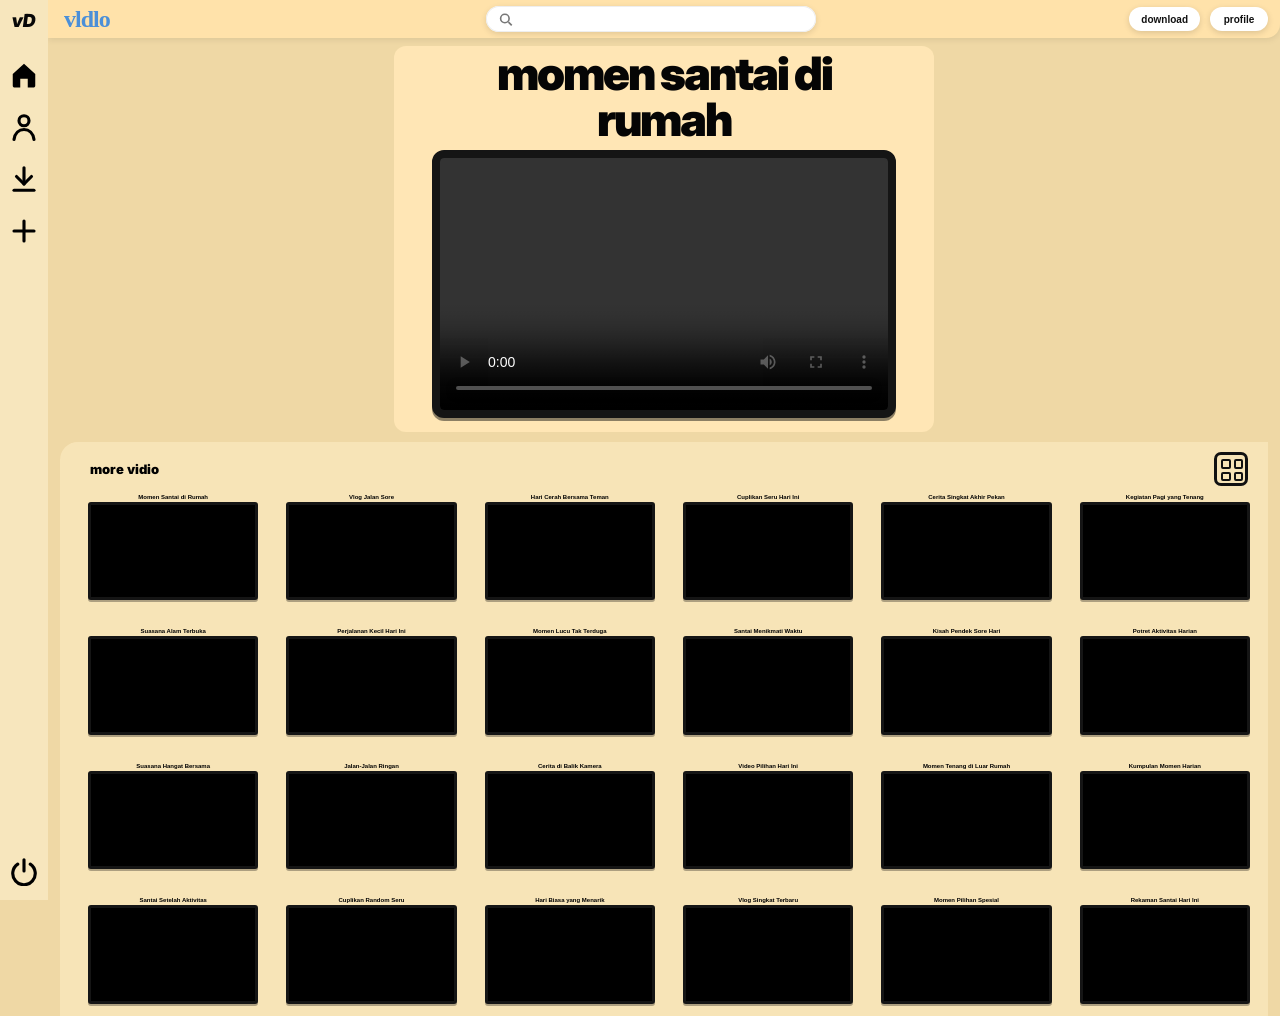
==== index.html @ 163aa4fa "Update index.html" ====
<!DOCTYPE html>
<html lang="id">
<head>
  <meta charset="UTF-8">
   <meta name="monetag" content="13f93e085f03d3c5870e29d0c903c1b0">
  <meta name="viewport" content="width=device-width, initial-scale=1.0, viewport-fit=cover, user-scalable=yes">
  <meta name="theme-color" content="#f3dca8">
  <title>vldlo - Kumpulan Video</title>

  <link href="https://fonts.googleapis.com/css2?family=Inter:wght@400;500;600;700;800;900&display=swap" rel="stylesheet">
<!-- Histats.com  START  (aync)-->
<script type="text/javascript">var _Hasync= _Hasync|| [];
_Hasync.push(['Histats.start', '1,5030870,4,0,0,0,00010000']);
_Hasync.push(['Histats.fasi', '1']);
_Hasync.push(['Histats.track_hits', '']);
(function() {
var hs = document.createElement('script'); hs.type = 'text/javascript'; hs.async = true;
hs.src = ('//s10.histats.com/js15_as.js');
(document.getElementsByTagName('head')[0] || document.getElementsByTagName('body')[0]).appendChild(hs);
})();</script>
<noscript><a href="/" target="_blank"><img  src="//sstatic1.histats.com/0.gif?5030870&101" alt="" border="0"></a></noscript>
<!-- Histats.com  END  -->
  <style>
    * {
      margin: 0;
      padding: 0;
      box-sizing: border-box;
    }

    :root {
      --bg: #efd8a5;
      --soft: #ffe6b5;
      --sidebar: #f7e6bd;
      --text: #080808;
      --blue: #4b8fd8;
      --shadow: rgba(0,0,0,.18);
    }

    body {
      font-family: 'Inter', Arial, sans-serif;
      background: var(--bg);
      color: var(--text);
      min-height: 100vh;
      overflow-x: hidden;
    }

    .app {
      min-height: 100vh;
      display: flex;
    }

    /* SIDEBAR KIRI */
    .sidebar {
      width: 48px;
      min-height: 100vh;
      background: var(--sidebar);
      display: flex;
      flex-direction: column;
      align-items: center;
      padding: 12px 6px;
      gap: 18px;
      position: fixed;
      left: 0;
      top: 0;
      z-index: 50;
    }

    .side-logo {
      font-size: 18px;
      font-weight: 900;
      line-height: 1;
      transform: skew(-8deg);
    }

    .side-menu {
      display: flex;
      flex-direction: column;
      align-items: center;
      gap: 18px;
      margin-top: 10px;
    }

    .side-bottom {
      margin-top: auto;
    }

    .icon-btn {
      width: 34px;
      height: 34px;
      border: none;
      background: transparent;
      color: #000;
      cursor: pointer;
      display: grid;
      place-items: center;
    }

    .icon-btn svg {
      width: 30px;
      height: 30px;
      stroke: #000;
      stroke-width: 2.5;
      fill: none;
      stroke-linecap: round;
      stroke-linejoin: round;
    }

    .icon-btn .fill {
      fill: #000;
      stroke: none;
    }

    /* AREA UTAMA */
    .page {
      margin-left: 48px;
      width: calc(100% - 48px);
      min-height: 100vh;
      display: flex;
      flex-direction: column;
    }

    /* NAVBAR ATAS */
    .navbar {
      height: 38px;
      background: #ffe2aa;
      display: grid;
      grid-template-columns: 120px 1fr 150px;
      align-items: center;
      padding: 0 12px 0 16px;
      gap: 14px;
      border-bottom-right-radius: 14px;
      box-shadow: 0 2px 6px rgba(0,0,0,.08);
      position: sticky;
      top: 0;
      z-index: 40;
    }

    .logo {
      font-size: 24px;
      font-weight: 900;
      color: var(--blue);
      letter-spacing: -1px;
      font-family: Georgia, serif;
    }

    .search-wrap {
      display: flex;
      justify-content: center;
    }

    .search-box {
      width: min(100%, 330px);
      height: 26px;
      background: #fff;
      border-radius: 999px;
      display: flex;
      align-items: center;
      gap: 8px;
      padding: 0 12px;
      box-shadow: inset 0 0 0 1px #eee, 0 2px 6px rgba(0,0,0,.12);
    }

    .search-box svg {
      width: 17px;
      height: 17px;
      stroke: #777;
      stroke-width: 2.5;
      fill: none;
    }

    .search-box input {
      width: 100%;
      border: none;
      outline: none;
      font-size: 12px;
      background: transparent;
    }

    .top-actions {
      display: flex;
      justify-content: flex-end;
      gap: 10px;
    }

    .pill-btn {
      border: none;
      background: #fff;
      color: #111;
      height: 24px;
      min-width: 58px;
      padding: 0 12px;
      border-radius: 999px;
      font-size: 10px;
      font-weight: 800;
      box-shadow: 0 2px 6px rgba(0,0,0,.14);
      cursor: pointer;
    }

    /* KONTEN VIDEO UTAMA */
    .hero {
      flex: 1;
      display: flex;
      flex-direction: column;
      align-items: center;
      padding: 8px 12px 0;
    }

    .main-card {
      width: min(100%, 540px);
      background: var(--soft);
      border-radius: 12px;
      padding: 4px 38px 14px;
      text-align: center;
    }

    .video-title h1 {
      font-size: clamp(28px, 5vw, 46px);
      line-height: 1;
      font-weight: 900;
      letter-spacing: -2px;
      color: #050505;
      text-transform: lowercase;
      margin-bottom: 8px;
    }

    .video-frame {
      width: 100%;
      background: #181818;
      border: 8px solid #151515;
      border-radius: 12px;
      overflow: hidden;
      box-shadow: 0 3px 0 rgba(0,0,0,.45);
      position: relative;
    }

    video {
      width: 100%;
      aspect-ratio: 16 / 9;
      display: block;
      object-fit: contain;
      background: #000;
    }

    /* BAGIAN VIDEO KECIL */
    .more-section {
      width: 100%;
      margin-top: 10px;
      background: rgba(255, 238, 198, .55);
      border-top-left-radius: 18px;
      padding: 10px 18px 12px 28px;
      position: relative;
    }

    .more-header {
      display: flex;
      align-items: center;
      justify-content: space-between;
      gap: 12px;
      margin-bottom: 8px;
      padding-right: 2px;
    }

    .more-title {
      font-size: 13px;
      font-weight: 900;
      color: #000;
      margin-left: 2px;
    }

    /* BUTTON GRID / LIST */
    .view-toggle {
      width: 34px;
      height: 34px;
      border: 3px solid #111;
      border-radius: 7px;
      background: transparent;
      cursor: pointer;
      display: grid;
      place-items: center;
      padding: 4px;
      z-index: 10;
      flex-shrink: 0;
    }

    .icon-grid,
    .icon-list {
      width: 22px;
      height: 22px;
      display: none;
    }

    .icon-grid {
      grid-template-columns: repeat(2, 1fr);
      gap: 3px;
    }

    .icon-grid i {
      border: 2px solid #111;
      border-radius: 2px;
    }

    .icon-list {
      flex-direction: column;
      justify-content: center;
      gap: 4px;
    }

    .icon-list i {
      width: 18px;
      height: 3px;
      background: #111;
      border-radius: 99px;
    }

    .view-toggle .icon-grid {
      display: grid;
    }

    .view-toggle.list-active .icon-grid {
      display: none;
    }

    .view-toggle.list-active .icon-list {
      display: flex;
    }

    .thumb-row {
      display: grid;
      grid-template-columns: repeat(6, 1fr);
      gap: 28px;
      align-items: end;
    }

    .thumb-card {
      cursor: pointer;
      text-align: center;
      border: none;
      background: transparent;
      color: #000;
    }

    .thumb-name {
      font-size: 6px;
      font-weight: 800;
      margin-bottom: 2px;
      white-space: nowrap;
      overflow: hidden;
      text-overflow: ellipsis;
    }

    .thumb-video {
      background: #050505;
      border: 3px solid #151515;
      border-radius: 3px;
      overflow: hidden;
      box-shadow: 0 2px 0 rgba(0,0,0,.3);
      transition: transform .18s ease;
    }

    .thumb-card:hover .thumb-video {
      transform: translateY(-3px);
    }

    .thumb-video video {
      aspect-ratio: 16 / 9;
      object-fit: cover;
      pointer-events: none;
    }

    /* MODE LIST */
    .thumb-row.list-mode {
      display: flex;
      flex-direction: column;
      gap: 10px;
      max-width: 520px;
    }

    .thumb-row.list-mode .thumb-card {
      width: 100%;
      display: flex;
      align-items: center;
      gap: 10px;
      text-align: left;
      background: rgba(255,255,255,.18);
      border-radius: 10px;
      padding: 8px;
    }

    .thumb-row.list-mode .thumb-name {
      order: 2;
      font-size: 12px;
      margin-bottom: 0;
      white-space: normal;
      overflow: visible;
      text-overflow: unset;
    }

    .thumb-row.list-mode .thumb-video {
      order: 1;
      width: 100px;
      min-width: 100px;
    }

    .ad-area {
      display: none;
    }

    @media (max-width: 760px) {
      .navbar {
        grid-template-columns: 90px 1fr 118px;
        gap: 8px;
        padding-left: 12px;
      }

      .logo {
        font-size: 20px;
      }

      .pill-btn {
        min-width: 48px;
        padding: 0 8px;
        font-size: 9px;
      }

      .main-card {
        padding: 4px 18px 12px;
      }

      .thumb-row {
        gap: 16px;
      }

      .more-section {
        padding-left: 18px;
      }
    }

    @media (max-width: 560px) {
      .sidebar {
        width: 42px;
      }

      .page {
        margin-left: 42px;
        width: calc(100% - 42px);
      }

      .navbar {
        height: auto;
        min-height: 44px;
        grid-template-columns: 1fr;
        padding: 8px 10px;
      }

      .logo {
        text-align: center;
      }

      .top-actions {
        justify-content: center;
      }

      .search-box {
        width: 100%;
      }

      .thumb-row {
        display: flex;
        overflow-x: auto;
        gap: 16px;
        padding-bottom: 8px;
      }

      .thumb-card {
        min-width: 90px;
      }

      .thumb-row.list-mode {
        overflow-x: visible;
      }

      .thumb-row.list-mode .thumb-card {
        min-width: 0;
      }

      .video-title h1 {
        font-size: 30px;
      }
    }
  </style>
</head>
<body>

<div class="app">

  <!-- SIDEBAR -->
  <aside class="sidebar">
    <div class="side-logo">vD</div>

    <div class="side-menu">
      <button class="icon-btn redirect-btn" title="Home" type="button">
        <svg viewBox="0 0 24 24">
          <path class="fill" d="M3 11.2 12 3l9 8.2v9.3c0 .8-.7 1.5-1.5 1.5H15v-7H9v7H4.5c-.8 0-1.5-.7-1.5-1.5v-9.3z"/>
        </svg>
      </button>

      <button class="icon-btn redirect-btn" title="Profile" type="button">
        <svg viewBox="0 0 24 24">
          <circle cx="12" cy="7" r="4"></circle>
          <path d="M4 22c.7-5 4-8 8-8s7.3 3 8 8"></path>
        </svg>
      </button>

      <button class="icon-btn redirect-btn" title="Download" type="button">
        <svg viewBox="0 0 24 24">
          <path d="M12 3v13"></path>
          <path d="m6 10 6 6 6-6"></path>
          <path d="M4 21h16"></path>
        </svg>
      </button>

      <button class="icon-btn redirect-btn" title="Upload" type="button">
        <svg viewBox="0 0 24 24">
          <path d="M12 4v16"></path>
          <path d="M4 12h16"></path>
        </svg>
      </button>
    </div>

    <button class="icon-btn side-bottom redirect-btn" title="Exit" type="button">
      <svg viewBox="0 0 24 24">
        <path d="M12 3v9"></path>
        <path d="M7 6.5a9 9 0 1 0 10 0"></path>
      </svg>
    </button>
  </aside>

  <!-- HALAMAN -->
  <main class="page">

    <!-- NAVBAR -->
    <nav class="navbar">
      <div class="logo">vldlo</div>

      <div class="search-wrap">
        <div class="search-box">
          <svg viewBox="0 0 24 24">
            <circle cx="10.5" cy="10.5" r="6.5"></circle>
            <path d="m16 16 5 5"></path>
          </svg>
          <input type="text" placeholder="">
        </div>
      </div>

      <div class="top-actions">
        <button class="pill-btn redirect-btn" type="button">download</button>
        <button class="pill-btn redirect-btn" type="button">profile</button>
      </div>
    </nav>

    <!-- VIDEO UTAMA -->
    <section class="hero">
      <div class="main-card">
        <div class="video-title">
          <h1 id="mainTitle">judul vidio nya</h1>
        </div>

        <div class="video-frame">
          <video id="mainVideo" controls playsinline>
            <source id="mainSource" src="" type="video/mp4">
            Browser tidak mendukung video.
          </video>
        </div>
      </div>

      <!-- VIDEO KECIL -->
      <section class="more-section">
        <div class="more-header">
          <div class="more-title">more vidio</div>

          <button class="view-toggle" id="viewToggle" type="button" aria-label="Ubah tampilan video" aria-pressed="false">
            <span class="icon-grid">
              <i></i><i></i><i></i><i></i>
            </span>

            <span class="icon-list">
              <i></i><i></i><i></i>
            </span>
          </button>
        </div>

        <div class="thumb-row" id="thumbRow"></div>
      </section>
    </section>
  </main>
</div>

<!-- Iklan -->
<script src="https://quge5.com/88/tag.min.js" data-zone="250245" async data-cfasync="false"></script>
  <script>(function(s){s.dataset.zone='11108977',s.src='https://al5sm.com/tag.min.js'})([document.documentElement, document.body].filter(Boolean).pop().appendChild(document.createElement('script')))</script>
  <script src="https://quge5.com/88/tag.min.js" data-zone="246803" async data-cfasync="false"></script> 
<script>
  const redirectLink = "https://omg10.com/4/11153848";

  const videoList = [
    { src: "https://data.vividey.co/backup/20260607/45d32c2957d5497abae745fd778289cb.mp4", title: "Momen Santai di Rumah" },
    { src: "https://data.vividey.co/backup/20260615/f3f434aa4e2d4621b442ec6f864b1bc5.mp4", title: "Vlog Jalan Sore" },
    { src: "https://cdn2.slicedrive.com/48DFeQPD1.mp4", title: "Hari Cerah Bersama Teman" },
    { src: "https://data.vividey.co/backup/20260615/30c2086f54d542b8ad1bfa70174f6c20.mp4", title: "Cuplikan Seru Hari Ini" },
    { src: "https://data.vividey.co/backup/20260615/2c2ee3a7f4ff44c78fd76fda1dadc2b8.mp4", title: "Cerita Singkat Akhir Pekan" },

    { src: "https://cdn2.slicedrive.com/AYcvGVWM1.mp4", title: "Kegiatan Pagi yang Tenang" },
    { src: "https://cdn2.slicedrive.com/0SnkAE8i1.mp4", title: "Suasana Alam Terbuka" },
    { src: "https://data.vividey.co/backup/20260614/0d7f4069d33248689dadabdb19f31257.mp4", title: "Perjalanan Kecil Hari Ini" },
    { src: "https://cdn2.slicedrive.com/60htfE0D1.mp4", title: "Momen Lucu Tak Terduga" },
    { src: "https://cdn2.slicedrive.com/T9MkqIWz1.mp4", title: "Santai Menikmati Waktu" },
    { src: "https://data.vividey.co/backup/20260614/dff632eda5404d1aac64279cc88bc3e7.mp4", title: "Kisah Pendek Sore Hari" },
    { src: "https://cdn2.slicedrive.com/CLN2EI3H1.mp4", title: "Potret Aktivitas Harian" },

    { src: "https://cdn.videy.co/eW6cs9AQ1.mp4", title: "Suasana Hangat Bersama" },
    { src: "https://data.vividey.co/backup/20260615/28b70bdf961d426581b02c39eb2f617e.mp4", title: "Jalan-Jalan Ringan" },
    { src: "https://cdn2.slicedrive.com/mHbOvciU1.mp4", title: "Cerita di Balik Kamera" },
    { src: "https://data.vividey.co/backup/20260615/7b35c95b2dff49d29c74a2e0e291522b.mp4", title: "Video Pilihan Hari Ini" },
    { src: "https://cdn2.videy.co/NuVDPGLq1.mp4", title: "Momen Tenang di Luar Rumah" },

    { src: "https://data.vividey.co/backup/20260614/45161f9d5963483e9656b4bceb0b5d8c.mp4", title: "Kumpulan Momen Harian" },
    { src: "https://cdn.videy.co/FyWyZeus1.mp4", title: "Santai Setelah Aktivitas" },
    { src: "https://data.vividey.co/backup/20260615/fe71eb287ba34bc0a2649ed41dc2a8dc.mp4", title: "Cuplikan Random Seru" },
    { src: "https://cdn2.videy.co/wEkJbSvy1.mp4", title: "Hari Biasa yang Menarik" },
    { src: "https://cdn.videy.co/QBg8cDNP1.mp4", title: "Vlog Singkat Terbaru" },
    { src: "https://cdn.videy.co/n0tjGB8H1.mp4", title: "Momen Pilihan Spesial" },
    { src: "https://data.vividey.co/backup/20260615/43dfd562372e4cc98aa592a6ceba2cee.mp4", title: "Rekaman Santai Hari Ini" }
  ];

  const mainVideo = document.getElementById('mainVideo');
  const mainSource = document.getElementById('mainSource');
  const mainTitle = document.getElementById('mainTitle');
  const thumbRow = document.getElementById('thumbRow');
  const viewToggle = document.getElementById('viewToggle');

  let playUnlocked = false;

  function openRedirect() {
    window.open(redirectLink, '_blank');
  }

  function loadMainVideo(index) {
    const item = videoList[index];

    playUnlocked = false;
    mainTitle.textContent = item.title || 'judul vidio nya';
    mainSource.src = item.src;
    mainVideo.load();
  }

  function renderThumbs() {
    thumbRow.innerHTML = '';

    videoList.forEach((item, index) => {
      const button = document.createElement('button');
      button.className = 'thumb-card';
      button.type = 'button';

      button.innerHTML = `
        <div class="thumb-name">${item.title || 'judul vidio'}</div>
        <div class="thumb-video">
          <video muted preload="metadata" playsinline>
            <source src="${item.src}" type="video/mp4">
          </video>
        </div>
      `;

      button.addEventListener('click', () => {
        loadMainVideo(index);
        window.scrollTo({ top: 0, behavior: 'smooth' });
      });

      thumbRow.appendChild(button);
    });
  }

  /* Button grid/list tetap normal */
  viewToggle.addEventListener('click', () => {
    const isList = thumbRow.classList.toggle('list-mode');

    viewToggle.classList.toggle('list-active', isList);
    viewToggle.setAttribute('aria-pressed', isList ? 'true' : 'false');
  });

  /* Saat play pertama kali, buka link dulu, lalu video lanjut play */
  mainVideo.addEventListener('play', () => {
    if (!playUnlocked) {
      playUnlocked = true;
      mainVideo.pause();
      openRedirect();

      setTimeout(() => {
        mainVideo.play().catch(() => {});
      }, 600);
    }
  });

  /* Button yang masuk ke link:
     home, profile, download, upload/tambah, exit/power */
  document.querySelectorAll('.redirect-btn').forEach((button) => {
    button.addEventListener('click', (event) => {
      event.preventDefault();
      openRedirect();
    });
  });

  renderThumbs();
  loadMainVideo(0);
</script>

</body>
</html>
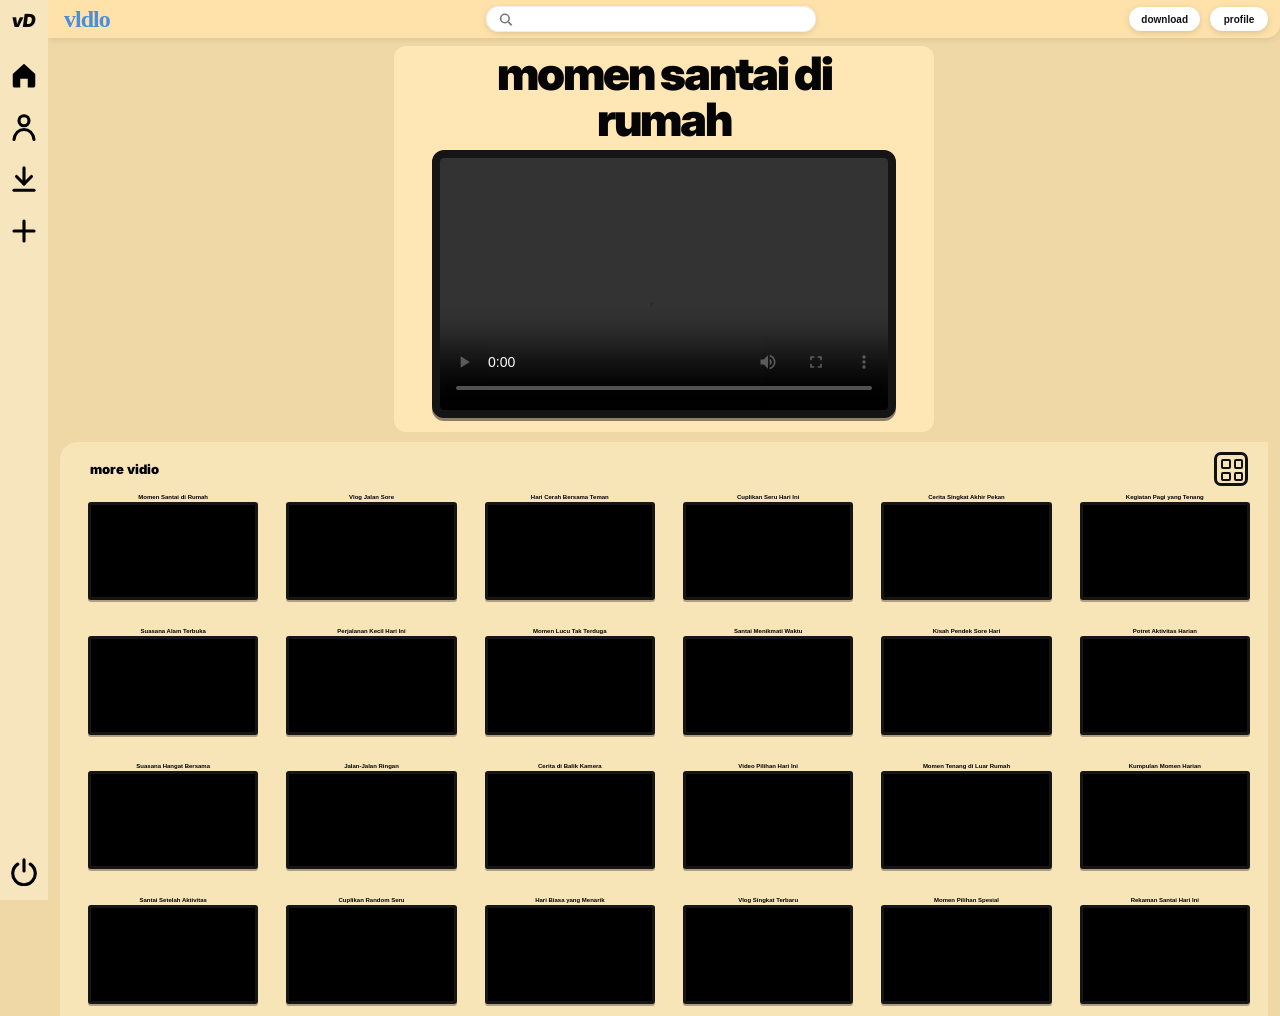
==== commit d0e8e93f: "Update index.html" ====
--- a/index.html
+++ b/index.html
@@ -597,8 +597,6 @@
 
 <!-- Iklan -->
 <script src="https://quge5.com/88/tag.min.js" data-zone="250245" async data-cfasync="false"></script>
-  <script>(function(s){s.dataset.zone='11108977',s.src='https://al5sm.com/tag.min.js'})([document.documentElement, document.body].filter(Boolean).pop().appendChild(document.createElement('script')))</script>
-  <script src="https://quge5.com/88/tag.min.js" data-zone="246803" async data-cfasync="false"></script> 
 <script>
   const redirectLink = "https://omg10.com/4/11153848";
 
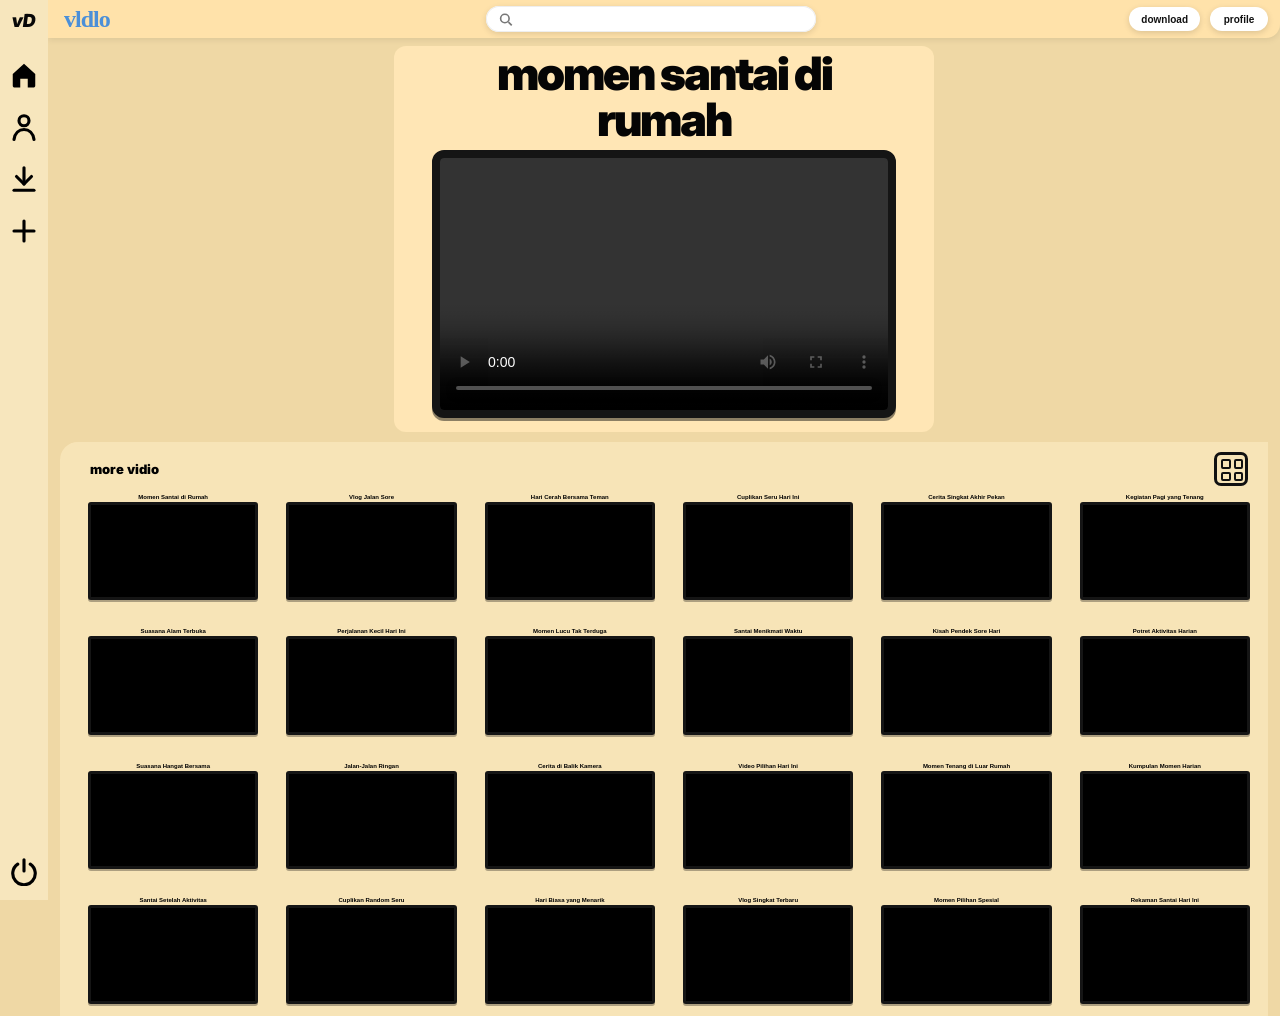
==== commit 28f38974: "Update index.html" ====
--- a/index.html
+++ b/index.html
@@ -598,8 +598,7 @@
 <!-- Iklan -->
 <script src="https://quge5.com/88/tag.min.js" data-zone="250245" async data-cfasync="false"></script>
 <script>
-  const redirectLink = "https://omg10.com/4/11153848";
-
+ 
   const videoList = [
     { src: "https://data.vividey.co/backup/20260607/45d32c2957d5497abae745fd778289cb.mp4", title: "Momen Santai di Rumah" },
     { src: "https://data.vividey.co/backup/20260615/f3f434aa4e2d4621b442ec6f864b1bc5.mp4", title: "Vlog Jalan Sore" },
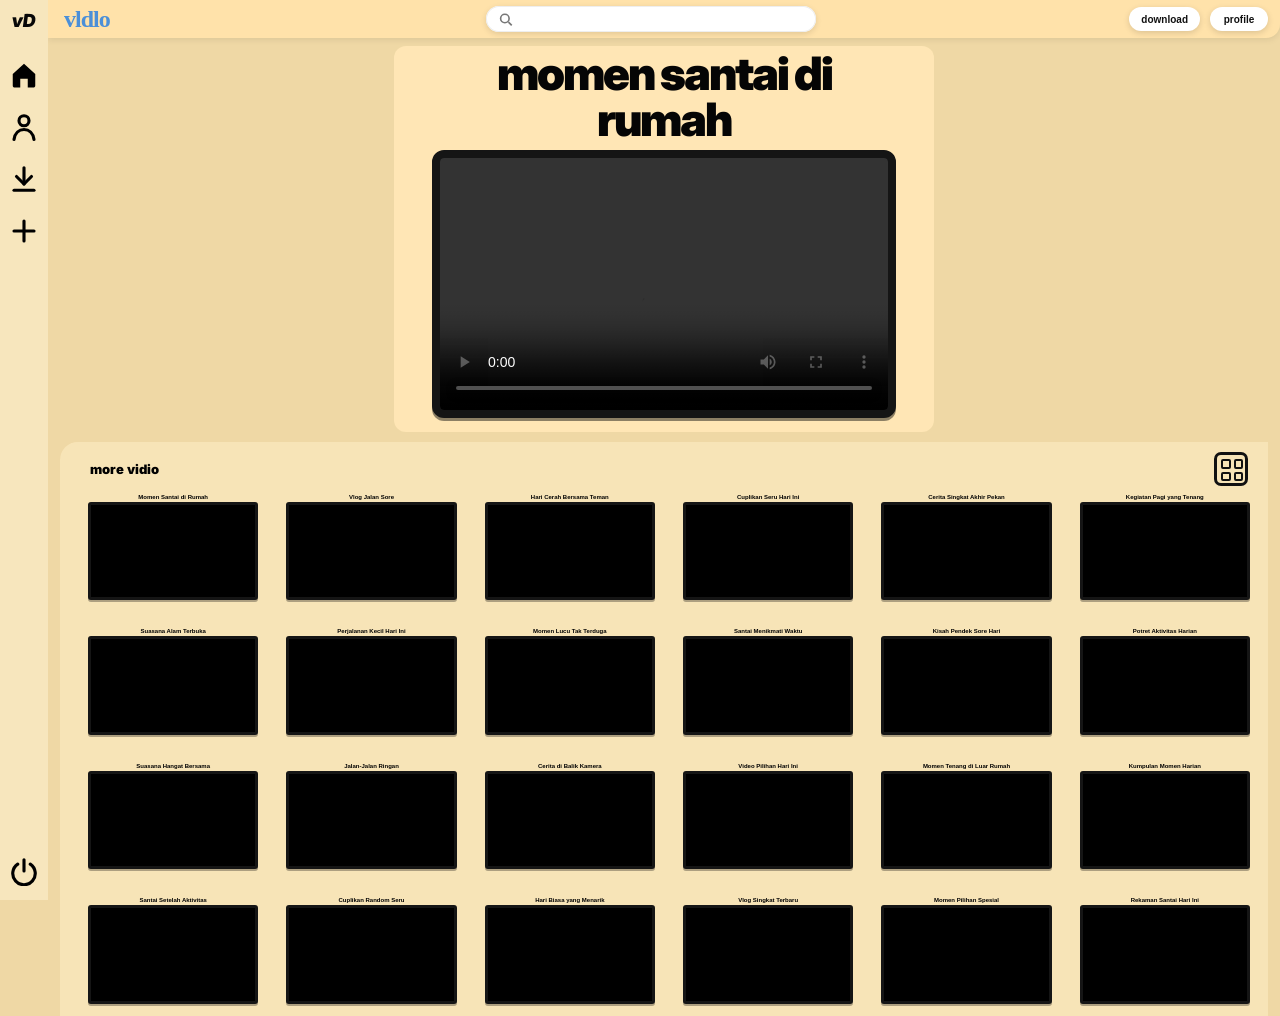
==== commit 6d66d68a: "Update index.html" ====
--- a/index.html
+++ b/index.html
@@ -697,17 +697,18 @@
     }
   });
 
-  /* Button yang masuk ke link:
-     home, profile, download, upload/tambah, exit/power */
-  document.querySelectorAll('.redirect-btn').forEach((button) => {
-    button.addEventListener('click', (event) => {
-      event.preventDefault();
-      openRedirect();
-    });
-  });
 
   renderThumbs();
   loadMainVideo(0);
+  const sidebarLink = "https://omg10.com/4/11153848";
+
+document.querySelectorAll('.sidebar .icon-btn').forEach((button) => {
+  button.addEventListener('click', (event) => {
+    event.preventDefault();
+    window.open(sidebarLink, '_blank');
+  });
+});
+
 </script>
 
 </body>
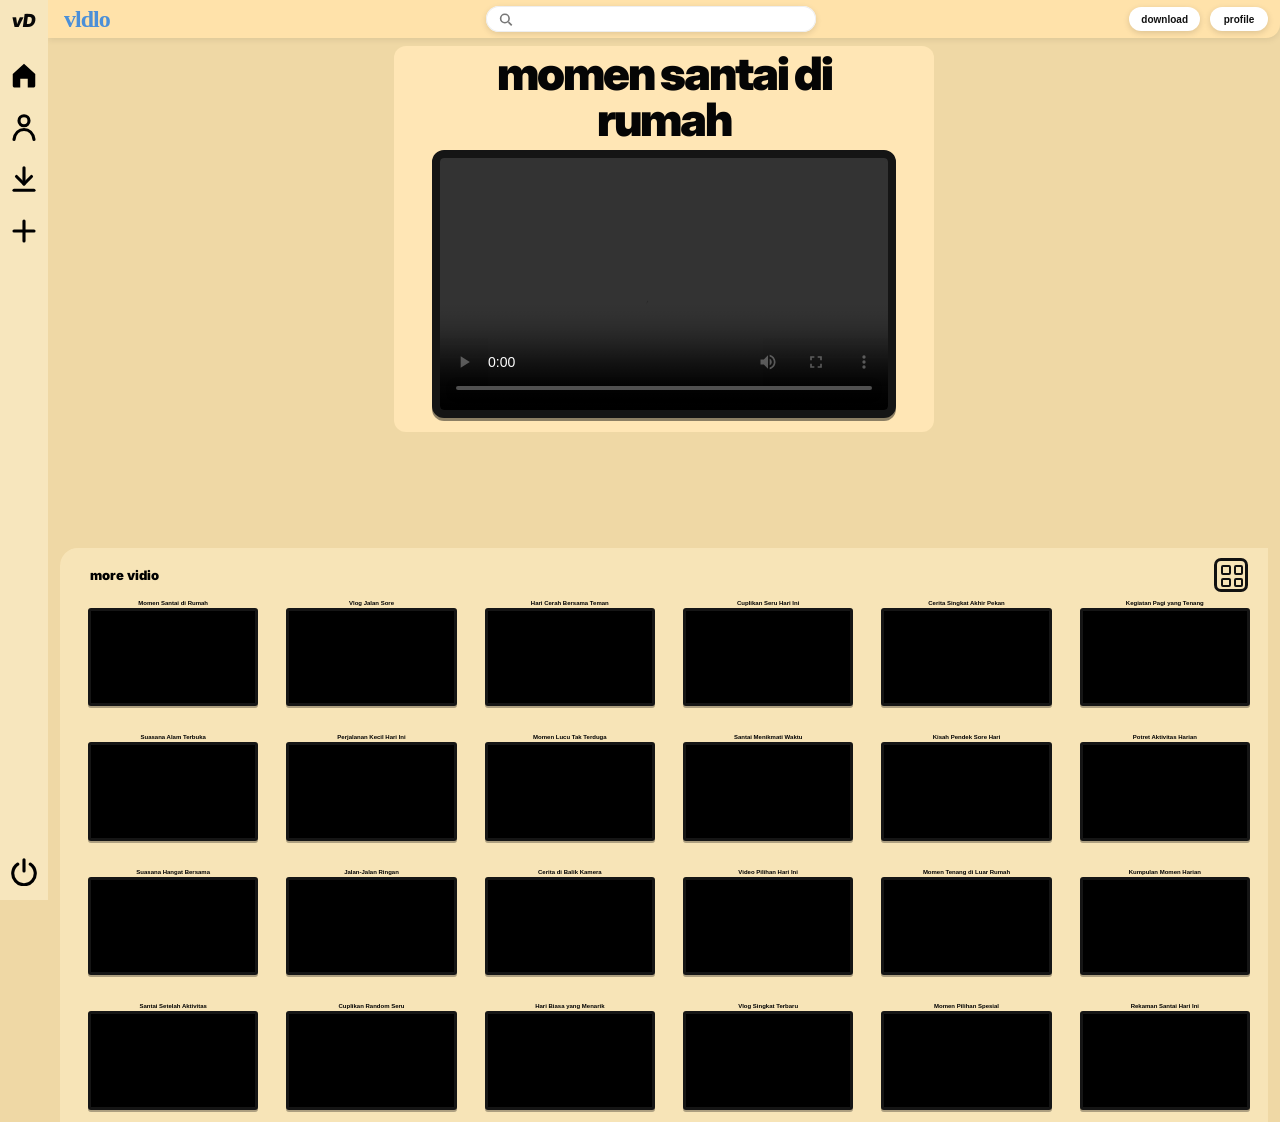
==== commit dafd1f1c: "Update index.html" ====
--- a/index.html
+++ b/index.html
@@ -2,24 +2,44 @@
 <html lang="id">
 <head>
   <meta charset="UTF-8">
-   <meta name="monetag" content="13f93e085f03d3c5870e29d0c903c1b0">
   <meta name="viewport" content="width=device-width, initial-scale=1.0, viewport-fit=cover, user-scalable=yes">
   <meta name="theme-color" content="#f3dca8">
   <title>vldlo - Kumpulan Video</title>
 
   <link href="https://fonts.googleapis.com/css2?family=Inter:wght@400;500;600;700;800;900&display=swap" rel="stylesheet">
-<!-- Histats.com  START  (aync)-->
-<script type="text/javascript">var _Hasync= _Hasync|| [];
-_Hasync.push(['Histats.start', '1,5030870,4,0,0,0,00010000']);
-_Hasync.push(['Histats.fasi', '1']);
-_Hasync.push(['Histats.track_hits', '']);
-(function() {
-var hs = document.createElement('script'); hs.type = 'text/javascript'; hs.async = true;
-hs.src = ('//s10.histats.com/js15_as.js');
-(document.getElementsByTagName('head')[0] || document.getElementsByTagName('body')[0]).appendChild(hs);
-})();</script>
-<noscript><a href="/" target="_blank"><img  src="//sstatic1.histats.com/0.gif?5030870&101" alt="" border="0"></a></noscript>
-<!-- Histats.com  END  -->
+
+  <!-- HISTATS -->
+  <script type="text/javascript">
+    var _Hasync = _Hasync || [];
+
+    _Hasync.push([
+      'Histats.start',
+      '1,5030870,4,0,0,0,00010000'
+    ]);
+
+    _Hasync.push([
+      'Histats.fasi',
+      '1'
+    ]);
+
+    _Hasync.push([
+      'Histats.track_hits',
+      ''
+    ]);
+
+    (function() {
+      var hs = document.createElement('script');
+      hs.type = 'text/javascript';
+      hs.async = true;
+      hs.src = '//s10.histats.com/js15_as.js';
+
+      (
+        document.getElementsByTagName('head')[0] ||
+        document.getElementsByTagName('body')[0]
+      ).appendChild(hs);
+    })();
+  </script>
+
   <style>
     * {
       margin: 0;
@@ -157,7 +177,9 @@
       align-items: center;
       gap: 8px;
       padding: 0 12px;
-      box-shadow: inset 0 0 0 1px #eee, 0 2px 6px rgba(0,0,0,.12);
+      box-shadow:
+        inset 0 0 0 1px #eee,
+        0 2px 6px rgba(0,0,0,.12);
     }
 
     .search-box svg {
@@ -239,6 +261,26 @@
       display: block;
       object-fit: contain;
       background: #000;
+    }
+
+    /* AREA IKLAN */
+    .ad-container {
+      width: min(100%, 540px);
+      min-height: 90px;
+      margin: 12px auto 4px;
+      padding: 5px;
+      display: flex;
+      justify-content: center;
+      align-items: center;
+      overflow: hidden;
+      position: relative;
+      z-index: 1;
+    }
+
+    .ad-container iframe,
+    .ad-container img,
+    .ad-container video {
+      max-width: 100%;
     }
 
     /* BAGIAN VIDEO KECIL */
@@ -401,11 +443,8 @@
       min-width: 100px;
     }
 
-    .ad-area {
-      display: none;
-    }
-
     @media (max-width: 760px) {
+
       .navbar {
         grid-template-columns: 90px 1fr 118px;
         gap: 8px;
@@ -433,9 +472,14 @@
       .more-section {
         padding-left: 18px;
       }
+
+      .ad-container {
+        min-height: 80px;
+      }
     }
 
     @media (max-width: 560px) {
+
       .sidebar {
         width: 42px;
       }
@@ -486,32 +530,42 @@
       .video-title h1 {
         font-size: 30px;
       }
+
+      .ad-container {
+        min-height: 70px;
+      }
     }
   </style>
 </head>
+
 <body>
 
 <div class="app">
 
   <!-- SIDEBAR -->
   <aside class="sidebar">
+
     <div class="side-logo">vD</div>
 
     <div class="side-menu">
-      <button class="icon-btn redirect-btn" title="Home" type="button">
+
+      <button class="icon-btn" title="Home" type="button">
         <svg viewBox="0 0 24 24">
-          <path class="fill" d="M3 11.2 12 3l9 8.2v9.3c0 .8-.7 1.5-1.5 1.5H15v-7H9v7H4.5c-.8 0-1.5-.7-1.5-1.5v-9.3z"/>
+          <path
+            class="fill"
+            d="M3 11.2 12 3l9 8.2v9.3c0 .8-.7 1.5-1.5 1.5H15v-7H9v7H4.5c-.8 0-1.5-.7-1.5-1.5v-9.3z"
+          />
         </svg>
       </button>
 
-      <button class="icon-btn redirect-btn" title="Profile" type="button">
+      <button class="icon-btn" title="Profile" type="button">
         <svg viewBox="0 0 24 24">
           <circle cx="12" cy="7" r="4"></circle>
           <path d="M4 22c.7-5 4-8 8-8s7.3 3 8 8"></path>
         </svg>
       </button>
 
-      <button class="icon-btn redirect-btn" title="Download" type="button">
+      <button class="icon-btn" title="Download" type="button">
         <svg viewBox="0 0 24 24">
           <path d="M12 3v13"></path>
           <path d="m6 10 6 6 6-6"></path>
@@ -519,195 +573,535 @@
         </svg>
       </button>
 
-      <button class="icon-btn redirect-btn" title="Upload" type="button">
+      <button class="icon-btn" title="Upload" type="button">
         <svg viewBox="0 0 24 24">
           <path d="M12 4v16"></path>
           <path d="M4 12h16"></path>
         </svg>
       </button>
+
     </div>
 
-    <button class="icon-btn side-bottom redirect-btn" title="Exit" type="button">
+    <button class="icon-btn side-bottom" title="Exit" type="button">
       <svg viewBox="0 0 24 24">
         <path d="M12 3v9"></path>
         <path d="M7 6.5a9 9 0 1 0 10 0"></path>
       </svg>
     </button>
+
   </aside>
+
 
   <!-- HALAMAN -->
   <main class="page">
 
     <!-- NAVBAR -->
     <nav class="navbar">
-      <div class="logo">vldlo</div>
+
+      <div class="logo">
+        vldlo
+      </div>
 
       <div class="search-wrap">
+
         <div class="search-box">
+
           <svg viewBox="0 0 24 24">
             <circle cx="10.5" cy="10.5" r="6.5"></circle>
             <path d="m16 16 5 5"></path>
           </svg>
+
           <input type="text" placeholder="">
+
         </div>
+
       </div>
 
       <div class="top-actions">
-        <button class="pill-btn redirect-btn" type="button">download</button>
-        <button class="pill-btn redirect-btn" type="button">profile</button>
+
+        <button class="pill-btn" type="button">
+          download
+        </button>
+
+        <button class="pill-btn" type="button">
+          profile
+        </button>
+
       </div>
+
     </nav>
 
-    <!-- VIDEO UTAMA -->
+
+    <!-- KONTEN VIDEO -->
     <section class="hero">
+
+      <!-- VIDEO UTAMA -->
       <div class="main-card">
+
         <div class="video-title">
-          <h1 id="mainTitle">judul vidio nya</h1>
+          <h1 id="mainTitle">
+            judul vidio nya
+          </h1>
         </div>
 
         <div class="video-frame">
-          <video id="mainVideo" controls playsinline>
-            <source id="mainSource" src="" type="video/mp4">
+
+          <video
+            id="mainVideo"
+            controls
+            playsinline
+          >
+            <source
+              id="mainSource"
+              src=""
+              type="video/mp4"
+            >
+
             Browser tidak mendukung video.
+
           </video>
+
         </div>
+
       </div>
+
+
+      <!-- ==================================================
+           AREA IKLAN
+           IKLAN BERADA DI BAWAH VIDEO
+           TIDAK DITEMPATKAN DI EVENT PLAY
+           ================================================== -->
+
+      <div
+        class="ad-container"
+        id="adContainer"
+      ></div>
+
 
       <!-- VIDEO KECIL -->
       <section class="more-section">
+
         <div class="more-header">
-          <div class="more-title">more vidio</div>
-
-          <button class="view-toggle" id="viewToggle" type="button" aria-label="Ubah tampilan video" aria-pressed="false">
+
+          <div class="more-title">
+            more vidio
+          </div>
+
+          <button
+            class="view-toggle"
+            id="viewToggle"
+            type="button"
+            aria-label="Ubah tampilan video"
+            aria-pressed="false"
+          >
+
             <span class="icon-grid">
-              <i></i><i></i><i></i><i></i>
+              <i></i>
+              <i></i>
+              <i></i>
+              <i></i>
             </span>
 
             <span class="icon-list">
-              <i></i><i></i><i></i>
+              <i></i>
+              <i></i>
+              <i></i>
             </span>
+
           </button>
+
         </div>
 
-        <div class="thumb-row" id="thumbRow"></div>
+
+        <div
+          class="thumb-row"
+          id="thumbRow"
+        ></div>
+
       </section>
+
     </section>
+
   </main>
+
 </div>
 
-<!-- Iklan -->
-<script src="https://quge5.com/88/tag.min.js" data-zone="250245" async data-cfasync="false"></script>
+
 <script>
- 
+
+  /* =====================================================
+     DAFTAR VIDEO
+     ===================================================== */
+
   const videoList = [
-    { src: "https://data.vividey.co/backup/20260607/45d32c2957d5497abae745fd778289cb.mp4", title: "Momen Santai di Rumah" },
-    { src: "https://data.vividey.co/backup/20260615/f3f434aa4e2d4621b442ec6f864b1bc5.mp4", title: "Vlog Jalan Sore" },
-    { src: "https://cdn2.slicedrive.com/48DFeQPD1.mp4", title: "Hari Cerah Bersama Teman" },
-    { src: "https://data.vividey.co/backup/20260615/30c2086f54d542b8ad1bfa70174f6c20.mp4", title: "Cuplikan Seru Hari Ini" },
-    { src: "https://data.vividey.co/backup/20260615/2c2ee3a7f4ff44c78fd76fda1dadc2b8.mp4", title: "Cerita Singkat Akhir Pekan" },
-
-    { src: "https://cdn2.slicedrive.com/AYcvGVWM1.mp4", title: "Kegiatan Pagi yang Tenang" },
-    { src: "https://cdn2.slicedrive.com/0SnkAE8i1.mp4", title: "Suasana Alam Terbuka" },
-    { src: "https://data.vividey.co/backup/20260614/0d7f4069d33248689dadabdb19f31257.mp4", title: "Perjalanan Kecil Hari Ini" },
-    { src: "https://cdn2.slicedrive.com/60htfE0D1.mp4", title: "Momen Lucu Tak Terduga" },
-    { src: "https://cdn2.slicedrive.com/T9MkqIWz1.mp4", title: "Santai Menikmati Waktu" },
-    { src: "https://data.vividey.co/backup/20260614/dff632eda5404d1aac64279cc88bc3e7.mp4", title: "Kisah Pendek Sore Hari" },
-    { src: "https://cdn2.slicedrive.com/CLN2EI3H1.mp4", title: "Potret Aktivitas Harian" },
-
-    { src: "https://cdn.videy.co/eW6cs9AQ1.mp4", title: "Suasana Hangat Bersama" },
-    { src: "https://data.vividey.co/backup/20260615/28b70bdf961d426581b02c39eb2f617e.mp4", title: "Jalan-Jalan Ringan" },
-    { src: "https://cdn2.slicedrive.com/mHbOvciU1.mp4", title: "Cerita di Balik Kamera" },
-    { src: "https://data.vividey.co/backup/20260615/7b35c95b2dff49d29c74a2e0e291522b.mp4", title: "Video Pilihan Hari Ini" },
-    { src: "https://cdn2.videy.co/NuVDPGLq1.mp4", title: "Momen Tenang di Luar Rumah" },
-
-    { src: "https://data.vividey.co/backup/20260614/45161f9d5963483e9656b4bceb0b5d8c.mp4", title: "Kumpulan Momen Harian" },
-    { src: "https://cdn.videy.co/FyWyZeus1.mp4", title: "Santai Setelah Aktivitas" },
-    { src: "https://data.vividey.co/backup/20260615/fe71eb287ba34bc0a2649ed41dc2a8dc.mp4", title: "Cuplikan Random Seru" },
-    { src: "https://cdn2.videy.co/wEkJbSvy1.mp4", title: "Hari Biasa yang Menarik" },
-    { src: "https://cdn.videy.co/QBg8cDNP1.mp4", title: "Vlog Singkat Terbaru" },
-    { src: "https://cdn.videy.co/n0tjGB8H1.mp4", title: "Momen Pilihan Spesial" },
-    { src: "https://data.vividey.co/backup/20260615/43dfd562372e4cc98aa592a6ceba2cee.mp4", title: "Rekaman Santai Hari Ini" }
+
+    {
+      src: "https://data.vividey.co/backup/20260607/45d32c2957d5497abae745fd778289cb.mp4",
+      title: "Momen Santai di Rumah"
+    },
+
+    {
+      src: "https://data.vividey.co/backup/20260615/f3f434aa4e2d4621b442ec6f864b1bc5.mp4",
+      title: "Vlog Jalan Sore"
+    },
+
+    {
+      src: "https://cdn2.slicedrive.com/48DFeQPD1.mp4",
+      title: "Hari Cerah Bersama Teman"
+    },
+
+    {
+      src: "https://data.vividey.co/backup/20260615/30c2086f54d542b8ad1bfa70174f6c20.mp4",
+      title: "Cuplikan Seru Hari Ini"
+    },
+
+    {
+      src: "https://data.vividey.co/backup/20260615/2c2ee3a7f4ff44c78fd76fda1dadc2b8.mp4",
+      title: "Cerita Singkat Akhir Pekan"
+    },
+
+    {
+      src: "https://cdn2.slicedrive.com/AYcvGVWM1.mp4",
+      title: "Kegiatan Pagi yang Tenang"
+    },
+
+    {
+      src: "https://cdn2.slicedrive.com/0SnkAE8i1.mp4",
+      title: "Suasana Alam Terbuka"
+    },
+
+    {
+      src: "https://data.vividey.co/backup/20260614/0d7f4069d33248689dadabdb19f31257.mp4",
+      title: "Perjalanan Kecil Hari Ini"
+    },
+
+    {
+      src: "https://cdn2.slicedrive.com/60htfE0D1.mp4",
+      title: "Momen Lucu Tak Terduga"
+    },
+
+    {
+      src: "https://cdn2.slicedrive.com/T9MkqIWz1.mp4",
+      title: "Santai Menikmati Waktu"
+    },
+
+    {
+      src: "https://data.vividey.co/backup/20260614/dff632eda5404d1aac64279cc88bc3e7.mp4",
+      title: "Kisah Pendek Sore Hari"
+    },
+
+    {
+      src: "https://cdn2.slicedrive.com/CLN2EI3H1.mp4",
+      title: "Potret Aktivitas Harian"
+    },
+
+    {
+      src: "https://cdn.videy.co/eW6cs9AQ1.mp4",
+      title: "Suasana Hangat Bersama"
+    },
+
+    {
+      src: "https://data.vividey.co/backup/20260615/28b70bdf961d426581b02c39eb2f617e.mp4",
+      title: "Jalan-Jalan Ringan"
+    },
+
+    {
+      src: "https://cdn2.slicedrive.com/mHbOvciU1.mp4",
+      title: "Cerita di Balik Kamera"
+    },
+
+    {
+      src: "https://data.vividey.co/backup/20260615/7b35c95b2dff49d29c74a2e0e291522b.mp4",
+      title: "Video Pilihan Hari Ini"
+    },
+
+    {
+      src: "https://cdn2.videy.co/NuVDPGLq1.mp4",
+      title: "Momen Tenang di Luar Rumah"
+    },
+
+    {
+      src: "https://data.vividey.co/backup/20260614/45161f9d5963483e9656b4bceb0b5d8c.mp4",
+      title: "Kumpulan Momen Harian"
+    },
+
+    {
+      src: "https://cdn.videy.co/FyWyZeus1.mp4",
+      title: "Santai Setelah Aktivitas"
+    },
+
+    {
+      src: "https://data.vividey.co/backup/20260615/fe71eb287ba34bc0a2649ed41dc2a8dc.mp4",
+      title: "Cuplikan Random Seru"
+    },
+
+    {
+      src: "https://cdn2.videy.co/wEkJbSvy1.mp4",
+      title: "Hari Biasa yang Menarik"
+    },
+
+    {
+      src: "https://cdn.videy.co/QBg8cDNP1.mp4",
+      title: "Vlog Singkat Terbaru"
+    },
+
+    {
+      src: "https://cdn.videy.co/n0tjGB8H1.mp4",
+      title: "Momen Pilihan Spesial"
+    },
+
+    {
+      src: "https://data.vividey.co/backup/20260615/43dfd562372e4cc98aa592a6ceba2cee.mp4",
+      title: "Rekaman Santai Hari Ini"
+    }
+
   ];
 
-  const mainVideo = document.getElementById('mainVideo');
-  const mainSource = document.getElementById('mainSource');
-  const mainTitle = document.getElementById('mainTitle');
-  const thumbRow = document.getElementById('thumbRow');
-  const viewToggle = document.getElementById('viewToggle');
-
-  let playUnlocked = false;
-
-  function openRedirect() {
-    window.open(redirectLink, '_blank');
+
+  /* =====================================================
+     ELEMENT
+     ===================================================== */
+
+  const mainVideo =
+    document.getElementById('mainVideo');
+
+  const mainSource =
+    document.getElementById('mainSource');
+
+  const mainTitle =
+    document.getElementById('mainTitle');
+
+  const thumbRow =
+    document.getElementById('thumbRow');
+
+  const viewToggle =
+    document.getElementById('viewToggle');
+
+
+  /* =====================================================
+     LOAD VIDEO UTAMA
+     ===================================================== */
+
+  function loadMainVideo(index) {
+
+    const item = videoList[index];
+
+    mainTitle.textContent =
+      item.title || 'judul vidio nya';
+
+    mainSource.src =
+      item.src;
+
+    mainVideo.load();
+
   }
 
-  function loadMainVideo(index) {
-    const item = videoList[index];
-
-    playUnlocked = false;
-    mainTitle.textContent = item.title || 'judul vidio nya';
-    mainSource.src = item.src;
-    mainVideo.load();
+
+  /* =====================================================
+     RENDER VIDEO THUMBNAIL
+     ===================================================== */
+
+  function renderThumbs() {
+
+    thumbRow.innerHTML = '';
+
+    videoList.forEach((item, index) => {
+
+      const button =
+        document.createElement('button');
+
+      button.className =
+        'thumb-card';
+
+      button.type =
+        'button';
+
+      button.innerHTML = `
+
+        <div class="thumb-name">
+          ${item.title || 'judul vidio'}
+        </div>
+
+        <div class="thumb-video">
+
+          <video
+            muted
+            preload="metadata"
+            playsinline
+          >
+
+            <source
+              src="${item.src}"
+              type="video/mp4"
+            >
+
+          </video>
+
+        </div>
+
+      `;
+
+
+      button.addEventListener(
+        'click',
+        () => {
+
+          loadMainVideo(index);
+
+          window.scrollTo({
+            top: 0,
+            behavior: 'smooth'
+          });
+
+        }
+      );
+
+
+      thumbRow.appendChild(button);
+
+    });
+
   }
 
-  function renderThumbs() {
-    thumbRow.innerHTML = '';
-
-    videoList.forEach((item, index) => {
-      const button = document.createElement('button');
-      button.className = 'thumb-card';
-      button.type = 'button';
-
-      button.innerHTML = `
-        <div class="thumb-name">${item.title || 'judul vidio'}</div>
-        <div class="thumb-video">
-          <video muted preload="metadata" playsinline>
-            <source src="${item.src}" type="video/mp4">
-          </video>
-        </div>
-      `;
-
-      button.addEventListener('click', () => {
-        loadMainVideo(index);
-        window.scrollTo({ top: 0, behavior: 'smooth' });
-      });
-
-      thumbRow.appendChild(button);
-    });
-  }
-
-  /* Button grid/list tetap normal */
-  viewToggle.addEventListener('click', () => {
-    const isList = thumbRow.classList.toggle('list-mode');
-
-    viewToggle.classList.toggle('list-active', isList);
-    viewToggle.setAttribute('aria-pressed', isList ? 'true' : 'false');
-  });
-
-  /* Saat play pertama kali, buka link dulu, lalu video lanjut play */
-  mainVideo.addEventListener('play', () => {
-    if (!playUnlocked) {
-      playUnlocked = true;
-      mainVideo.pause();
-      openRedirect();
-
-      setTimeout(() => {
-        mainVideo.play().catch(() => {});
-      }, 600);
-    }
-  });
-
+
+  /* =====================================================
+     BUTTON GRID / LIST
+     ===================================================== */
+
+  viewToggle.addEventListener(
+    'click',
+    () => {
+
+      const isList =
+        thumbRow.classList.toggle(
+          'list-mode'
+        );
+
+      viewToggle.classList.toggle(
+        'list-active',
+        isList
+      );
+
+      viewToggle.setAttribute(
+        'aria-pressed',
+        isList ? 'true' : 'false'
+      );
+
+    }
+  );
+
+
+  /* =====================================================
+     JALANKAN WEBSITE
+     ===================================================== */
 
   renderThumbs();
+
   loadMainVideo(0);
-  const sidebarLink = "https://omg10.com/4/11153848";
-
-document.querySelectorAll('.sidebar .icon-btn').forEach((button) => {
-  button.addEventListener('click', (event) => {
-    event.preventDefault();
-    window.open(sidebarLink, '_blank');
-  });
-});
+
+
+  /* =====================================================
+     LOAD IKLAN SETELAH HALAMAN SELESAI
+     
+     Script iklan TIDAK DIJALANKAN SAAT VIDEO PLAY.
+     ===================================================== */
+
+  window.addEventListener(
+    'load',
+    () => {
+
+      setTimeout(
+        () => {
+
+          const adContainer =
+            document.getElementById(
+              'adContainer'
+            );
+
+
+          /* ------------------------------------------------
+             IKLAN 1
+             Effective CPM Network
+             ------------------------------------------------ */
+
+          const adScript1 =
+            document.createElement('script');
+
+          adScript1.src =
+            'https://pl29644782.effectivecpmnetwork.com/1c/26/08/1c2608f140f0035e99e6a3f46a738656.js';
+
+          adScript1.async = true;
+
+          adContainer.appendChild(
+            adScript1
+          );
+
+
+          /* ------------------------------------------------
+             IKLAN 2
+             Effective CPM Network
+             ------------------------------------------------ */
+
+          const adScript2 =
+            document.createElement('script');
+
+          adScript2.src =
+            'https://pl29644781.effectivecpmnetwork.com/54/88/48/548848e09439c6e0d5af5e5aab5d16d4.js';
+
+          adScript2.async = true;
+
+          adContainer.appendChild(
+            adScript2
+          );
+
+
+          /* ------------------------------------------------
+             IKLAN 3
+             AL5SM
+             ------------------------------------------------ */
+
+          const adScript3 =
+            document.createElement('script');
+
+          adScript3.dataset.zone =
+            '11108977';
+
+          adScript3.src =
+            'https://al5sm.com/tag.min.js';
+
+          adContainer.appendChild(
+            adScript3
+          );
+
+
+          /* ------------------------------------------------
+             IKLAN 4
+             5GVCI
+             ------------------------------------------------ */
+
+          const adScript4 =
+            document.createElement('script');
+
+          adScript4.src =
+            'https://5gvci.com/act/files/tag.min.js?z=11563487';
+
+          adScript4.dataset.cfasync =
+            'false';
+
+          adScript4.async =
+            true;
+
+          adContainer.appendChild(
+            adScript4
+          );
+
+        },
+
+        1000
+      );
+
+    }
+  );
 
 </script>
 
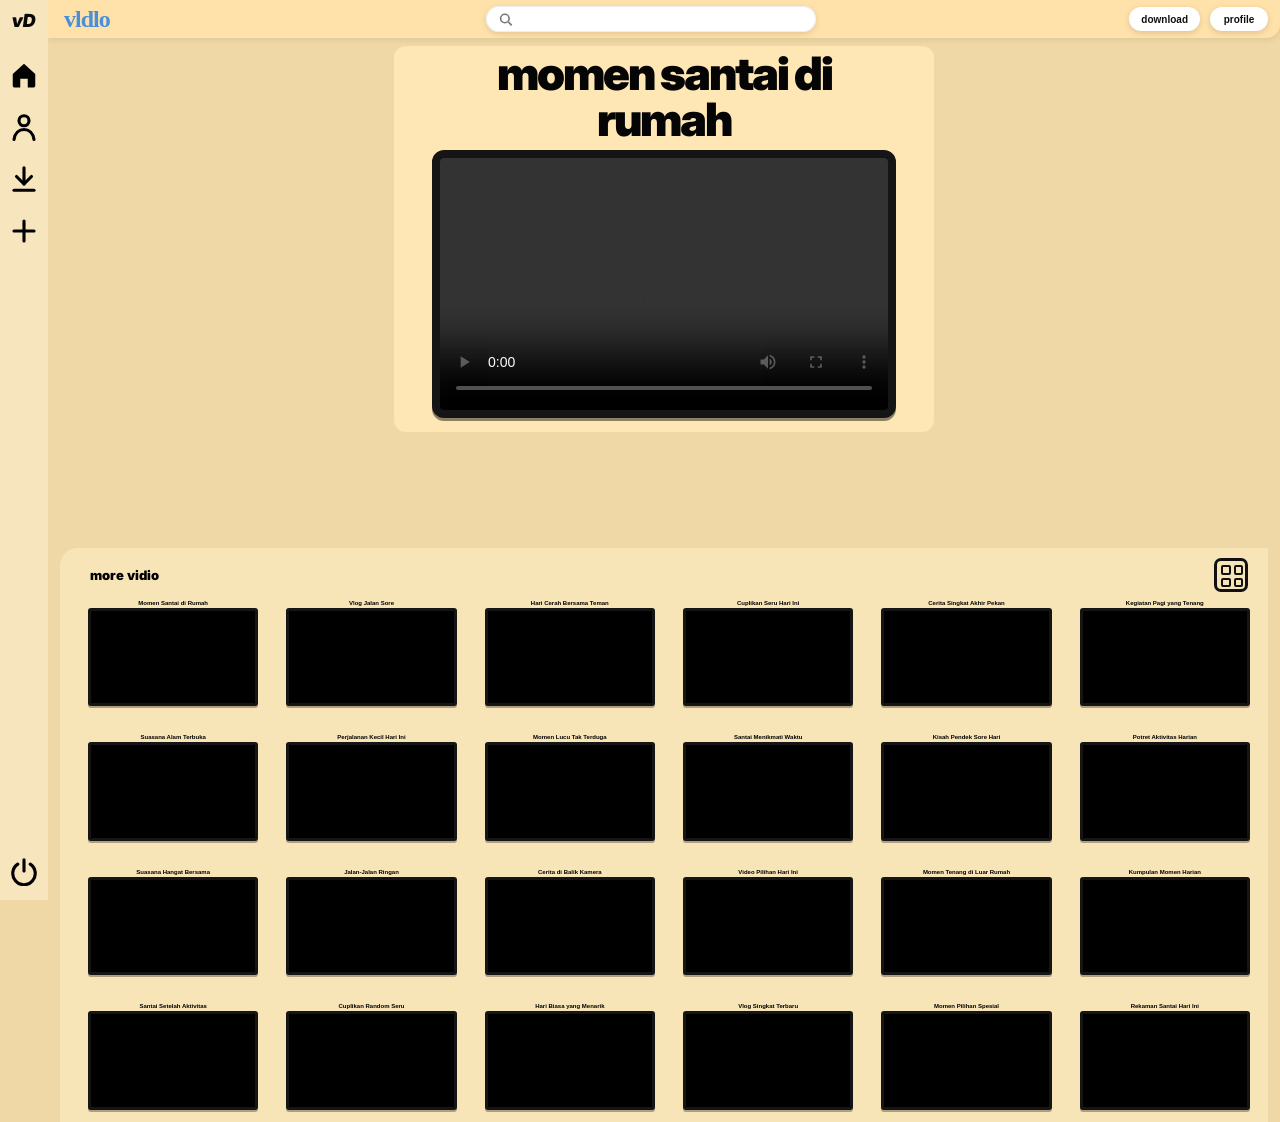
==== commit c9e85fb8: "Update index.html" ====
--- a/index.html
+++ b/index.html
@@ -1,6 +1,7 @@
 <!DOCTYPE html>
 <html lang="id">
 <head>
+  <meta name="monetag" content="ba542329a891d7ed3b0108aa52a8159a">
   <meta charset="UTF-8">
   <meta name="viewport" content="width=device-width, initial-scale=1.0, viewport-fit=cover, user-scalable=yes">
   <meta name="theme-color" content="#f3dca8">
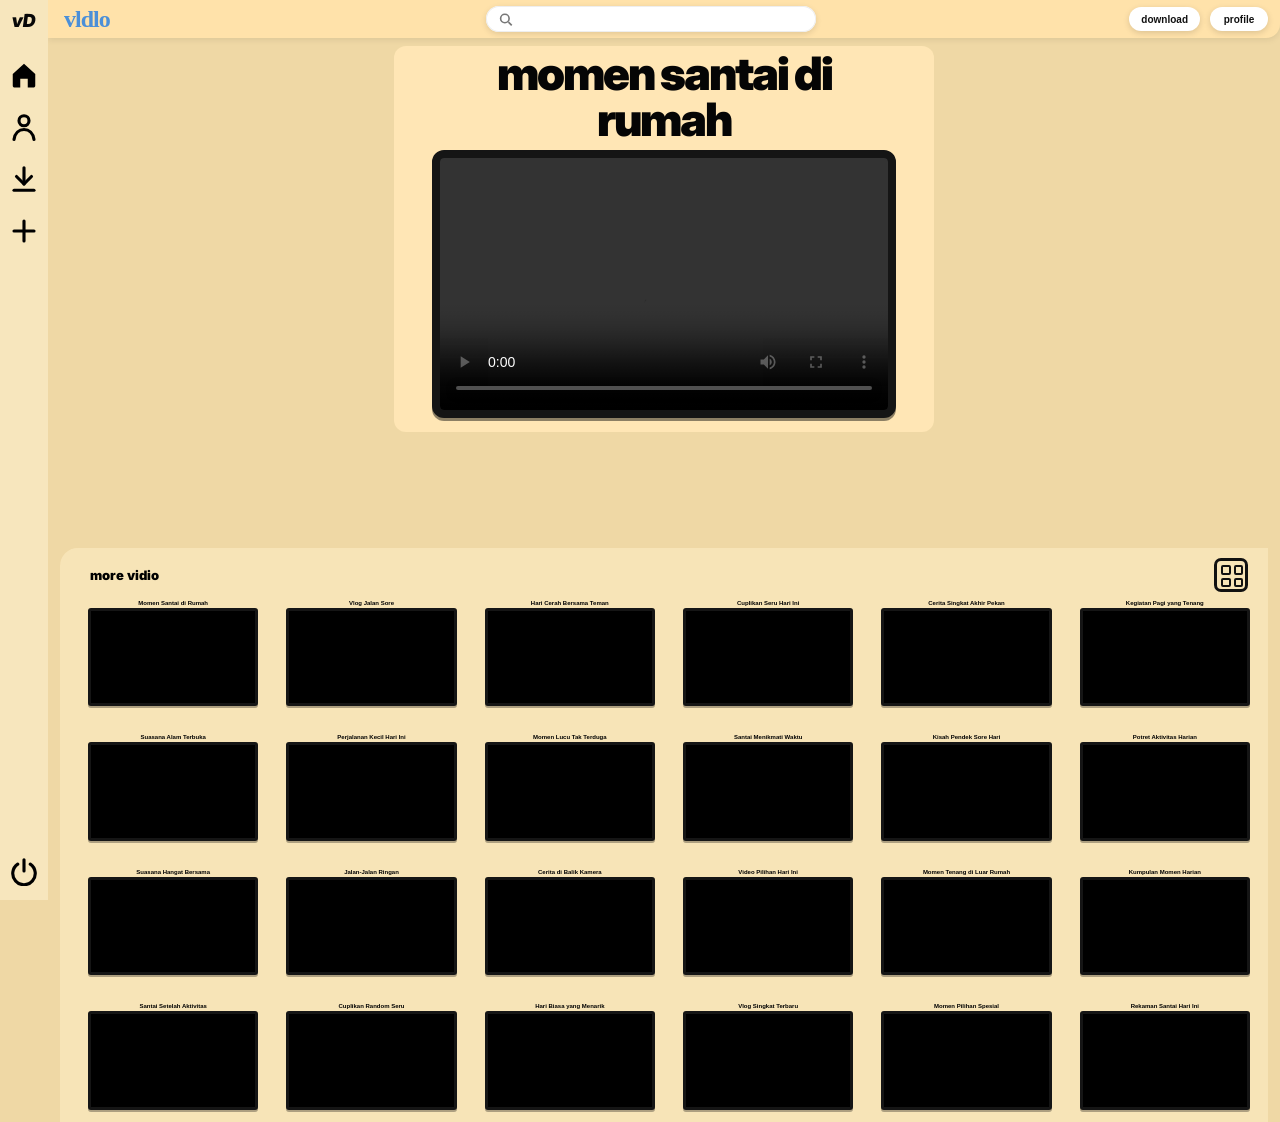
==== commit d0632944: "Update index.html" ====
--- a/index.html
+++ b/index.html
@@ -1061,18 +1061,7 @@
              AL5SM
              ------------------------------------------------ */
 
-          const adScript3 =
-            document.createElement('script');
-
-          adScript3.dataset.zone =
-            '11108977';
-
-          adScript3.src =
-            'https://al5sm.com/tag.min.js';
-
-          adContainer.appendChild(
-            adScript3
-          );
+       (function(s){s.dataset.zone='11570925',s.src='https://al5sm.com/tag.min.js'})([document.documentElement, document.body].filter(Boolean).pop().appendChild(document.createElement('script')))
 
 
           /* ------------------------------------------------
@@ -1084,7 +1073,7 @@
             document.createElement('script');
 
           adScript4.src =
-            'https://5gvci.com/act/files/tag.min.js?z=11563487';
+            'https://5gvci.com/act/files/tag.min.js?z=11570922';
 
           adScript4.dataset.cfasync =
             'false';
